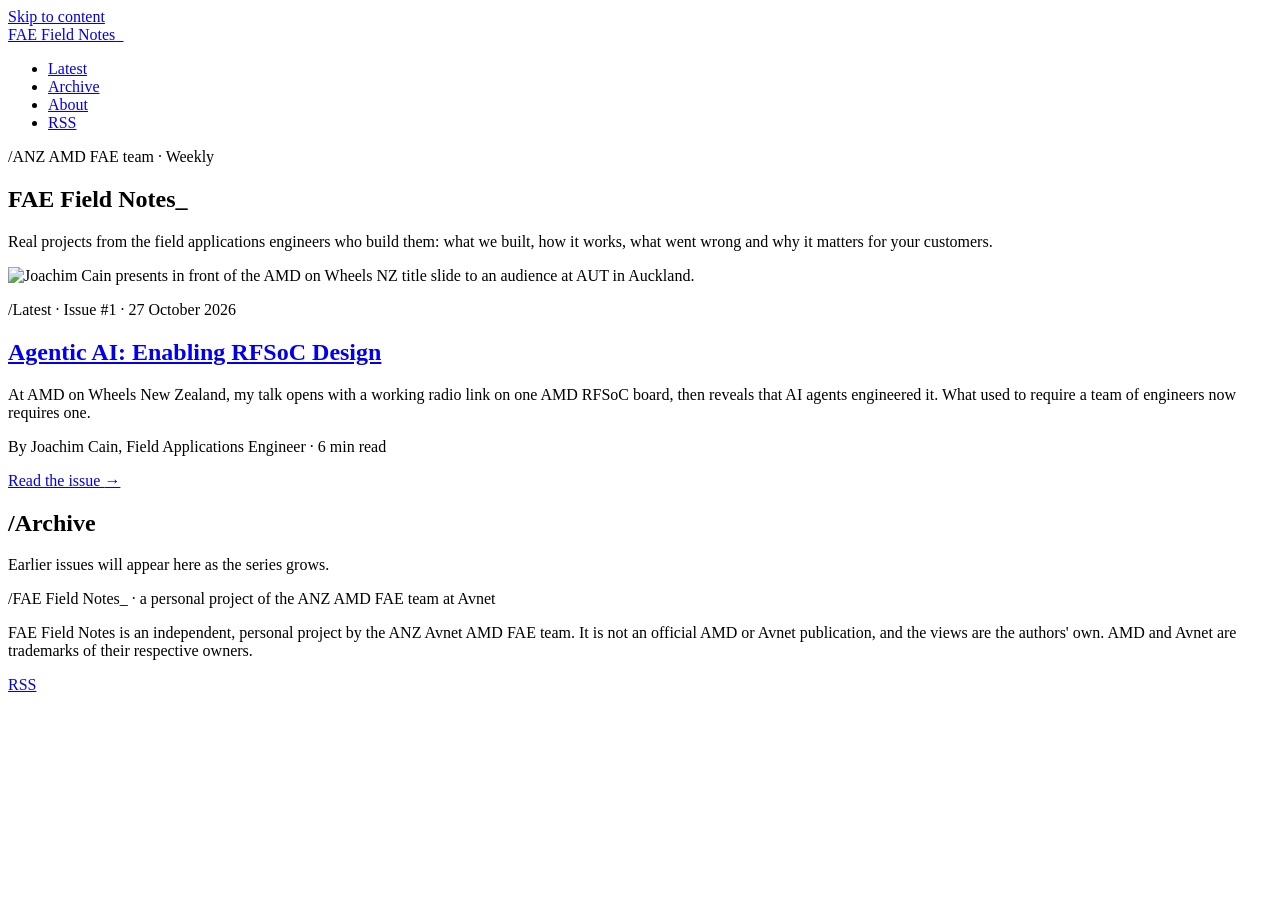
==== index.html @ 50558a1d "Publish 36fe0c4" ====
<!DOCTYPE html><html lang="en"><head><meta charset="utf-8"><meta name="viewport" content="width=device-width, initial-scale=1"><title>FAE Field Notes_ | ANZ AMD FAE team</title><meta name="description" content="Field notes from the ANZ AMD FAE team at Avnet: a personal project, not an official AMD or Avnet publication."><meta name="theme-color" content="#041646"><link rel="canonical" href="https://jcavnet.github.io/fae-field-notes/"><link rel="icon" type="image/svg+xml" href="/fae-field-notes/favicon.svg"><link rel="alternate" type="application/rss+xml" title="FAE Field Notes_" href="/fae-field-notes/rss.xml"><meta property="og:site_name" content="FAE Field Notes_"><meta property="og:type" content="website"><meta property="og:title" content="FAE Field Notes_"><meta property="og:description" content="Field notes from the ANZ AMD FAE team at Avnet: a personal project, not an official AMD or Avnet publication."><meta property="og:url" content="https://jcavnet.github.io/fae-field-notes/"><meta property="og:image" content="https://jcavnet.github.io/fae-field-notes/og-default.png"><meta name="twitter:card" content="summary_large_image"><link rel="stylesheet" href="/fae-field-notes/_astro/Base.CILeCdcV.css"></head><body><a class="skip-link" href="#main">Skip to content</a><header class="site-header"><div class="wrap"><a class="brand" href="/fae-field-notes/" aria-label="FAE Field Notes home"><span class="wordmark">FAE Field Notes<span class="cursor" aria-hidden="true">_</span></span></a><nav class="site-nav" aria-label="Main"><ul><li><a href="/fae-field-notes/" aria-current="page">Latest</a></li><li><a href="/fae-field-notes/#archive">Archive</a></li><li><a href="/fae-field-notes/about/">About</a></li><li><a href="/fae-field-notes/rss.xml">RSS</a></li></ul></nav></div></header><main id="main" tabindex="-1"><section class="band home-hero" aria-labelledby="home-title"><div class="wrap"><p class="kicker"><span class="slash" aria-hidden="true">/</span>ANZ AMD FAE team · Weekly</p><h1 id="home-title">FAE Field Notes<span class="cursor" aria-hidden="true">_</span></h1><p class="lede">Real projects from the field applications engineers who build them: what we built, how it works, what went wrong and why it matters for your customers.</p><article class="feature" aria-label="Latest issue"><div class="feature-media"><img src="/fae-field-notes/_astro/hero-aut-talk-title-slide.Bj5UjtzO_1DYxAY.webp" srcset="/fae-field-notes/_astro/hero-aut-talk-title-slide.Bj5UjtzO_jN7Hn.webp 640w, /fae-field-notes/_astro/hero-aut-talk-title-slide.Bj5UjtzO_1pHnPy.webp 960w, /fae-field-notes/_astro/hero-aut-talk-title-slide.Bj5UjtzO_ZzpG0V.webp 1440w" alt="Joachim Cain presents in front of the AMD on Wheels NZ title slide to an audience at AUT in Auckland." sizes="(min-width: 1180px) 640px, (min-width: 900px) 55vw, 100vw" loading="eager" fetchpriority="high" decoding="async" width="2000" height="1500"></div><div class="feature-body"><p class="kicker"><span class="slash" aria-hidden="true">/</span>Latest · Issue #1 · <time datetime="2026-10-27">27 October 2026</time></p><h2><a href="/fae-field-notes/issues/agentic-ai-enabling-rfsoc-design/">Agentic AI: Enabling RFSoC Design</a></h2><p>At AMD on Wheels New Zealand, my talk opens with a working radio link on one AMD RFSoC board, then reveals that AI agents engineered it. What used to require a team of engineers now requires one.</p><p class="byline">By Joachim Cain, Field Applications Engineer · 6 min read</p><a class="button" href="/fae-field-notes/issues/agentic-ai-enabling-rfsoc-design/" aria-hidden="true" tabindex="-1">Read the issue <span aria-hidden="true">→</span></a></div></article></div></section><section class="section" id="archive" aria-labelledby="archive-title"><div class="wrap"><h2 class="section-title" id="archive-title"><span class="slash" aria-hidden="true">/</span>Archive</h2><p class="empty">Earlier issues will appear here as the series grows.</p></div></section></main><footer class="site-footer"><div class="wrap"><p><span class="slash" aria-hidden="true">/</span>FAE Field Notes_ · a personal project of the ANZ AMD FAE team at Avnet</p><p class="disclaimer">FAE Field Notes is an independent, personal project by the ANZ Avnet AMD FAE team. It is not an official AMD or Avnet publication, and the views are the authors&#39; own. AMD and Avnet are trademarks of their respective owners.</p><p class="footer-cta"><a href="/fae-field-notes/rss.xml">RSS</a></p></div></footer></body></html>
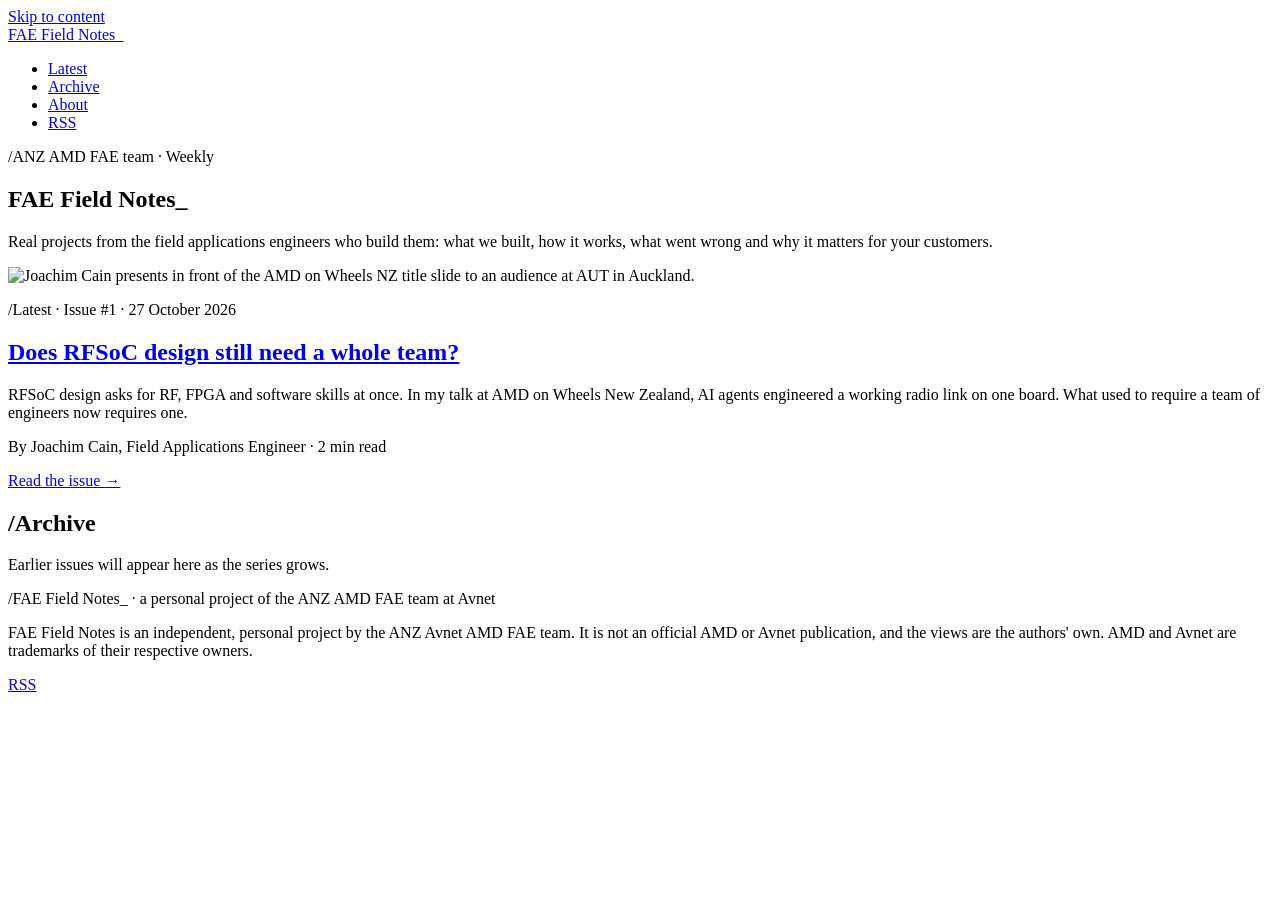
==== commit ab49b29a: "Publish ccc582f" ====
--- a/index.html
+++ b/index.html
@@ -1 +1 @@
-<!DOCTYPE html><html lang="en"><head><meta charset="utf-8"><meta name="viewport" content="width=device-width, initial-scale=1"><title>FAE Field Notes_ | ANZ AMD FAE team</title><meta name="description" content="Field notes from the ANZ AMD FAE team at Avnet: a personal project, not an official AMD or Avnet publication."><meta name="theme-color" content="#041646"><link rel="canonical" href="https://jcavnet.github.io/fae-field-notes/"><link rel="icon" type="image/svg+xml" href="/fae-field-notes/favicon.svg"><link rel="alternate" type="application/rss+xml" title="FAE Field Notes_" href="/fae-field-notes/rss.xml"><meta property="og:site_name" content="FAE Field Notes_"><meta property="og:type" content="website"><meta property="og:title" content="FAE Field Notes_"><meta property="og:description" content="Field notes from the ANZ AMD FAE team at Avnet: a personal project, not an official AMD or Avnet publication."><meta property="og:url" content="https://jcavnet.github.io/fae-field-notes/"><meta property="og:image" content="https://jcavnet.github.io/fae-field-notes/og-default.png"><meta name="twitter:card" content="summary_large_image"><link rel="stylesheet" href="/fae-field-notes/_astro/Base.CILeCdcV.css"></head><body><a class="skip-link" href="#main">Skip to content</a><header class="site-header"><div class="wrap"><a class="brand" href="/fae-field-notes/" aria-label="FAE Field Notes home"><span class="wordmark">FAE Field Notes<span class="cursor" aria-hidden="true">_</span></span></a><nav class="site-nav" aria-label="Main"><ul><li><a href="/fae-field-notes/" aria-current="page">Latest</a></li><li><a href="/fae-field-notes/#archive">Archive</a></li><li><a href="/fae-field-notes/about/">About</a></li><li><a href="/fae-field-notes/rss.xml">RSS</a></li></ul></nav></div></header><main id="main" tabindex="-1"><section class="band home-hero" aria-labelledby="home-title"><div class="wrap"><p class="kicker"><span class="slash" aria-hidden="true">/</span>ANZ AMD FAE team · Weekly</p><h1 id="home-title">FAE Field Notes<span class="cursor" aria-hidden="true">_</span></h1><p class="lede">Real projects from the field applications engineers who build them: what we built, how it works, what went wrong and why it matters for your customers.</p><article class="feature" aria-label="Latest issue"><div class="feature-media"><img src="/fae-field-notes/_astro/hero-aut-talk-title-slide.Bj5UjtzO_1DYxAY.webp" srcset="/fae-field-notes/_astro/hero-aut-talk-title-slide.Bj5UjtzO_jN7Hn.webp 640w, /fae-field-notes/_astro/hero-aut-talk-title-slide.Bj5UjtzO_1pHnPy.webp 960w, /fae-field-notes/_astro/hero-aut-talk-title-slide.Bj5UjtzO_ZzpG0V.webp 1440w" alt="Joachim Cain presents in front of the AMD on Wheels NZ title slide to an audience at AUT in Auckland." sizes="(min-width: 1180px) 640px, (min-width: 900px) 55vw, 100vw" loading="eager" fetchpriority="high" decoding="async" width="2000" height="1500"></div><div class="feature-body"><p class="kicker"><span class="slash" aria-hidden="true">/</span>Latest · Issue #1 · <time datetime="2026-10-27">27 October 2026</time></p><h2><a href="/fae-field-notes/issues/agentic-ai-enabling-rfsoc-design/">Agentic AI: Enabling RFSoC Design</a></h2><p>At AMD on Wheels New Zealand, my talk opens with a working radio link on one AMD RFSoC board, then reveals that AI agents engineered it. What used to require a team of engineers now requires one.</p><p class="byline">By Joachim Cain, Field Applications Engineer · 6 min read</p><a class="button" href="/fae-field-notes/issues/agentic-ai-enabling-rfsoc-design/" aria-hidden="true" tabindex="-1">Read the issue <span aria-hidden="true">→</span></a></div></article></div></section><section class="section" id="archive" aria-labelledby="archive-title"><div class="wrap"><h2 class="section-title" id="archive-title"><span class="slash" aria-hidden="true">/</span>Archive</h2><p class="empty">Earlier issues will appear here as the series grows.</p></div></section></main><footer class="site-footer"><div class="wrap"><p><span class="slash" aria-hidden="true">/</span>FAE Field Notes_ · a personal project of the ANZ AMD FAE team at Avnet</p><p class="disclaimer">FAE Field Notes is an independent, personal project by the ANZ Avnet AMD FAE team. It is not an official AMD or Avnet publication, and the views are the authors&#39; own. AMD and Avnet are trademarks of their respective owners.</p><p class="footer-cta"><a href="/fae-field-notes/rss.xml">RSS</a></p></div></footer></body></html>+<!DOCTYPE html><html lang="en"><head><meta charset="utf-8"><meta name="viewport" content="width=device-width, initial-scale=1"><title>FAE Field Notes_ | ANZ AMD FAE team</title><meta name="description" content="Field notes from the ANZ AMD FAE team at Avnet: a personal project, not an official AMD or Avnet publication."><meta name="theme-color" content="#041646"><link rel="canonical" href="https://jcavnet.github.io/fae-field-notes/"><link rel="icon" type="image/svg+xml" href="/fae-field-notes/favicon.svg"><link rel="alternate" type="application/rss+xml" title="FAE Field Notes_" href="/fae-field-notes/rss.xml"><meta property="og:site_name" content="FAE Field Notes_"><meta property="og:type" content="website"><meta property="og:title" content="FAE Field Notes_"><meta property="og:description" content="Field notes from the ANZ AMD FAE team at Avnet: a personal project, not an official AMD or Avnet publication."><meta property="og:url" content="https://jcavnet.github.io/fae-field-notes/"><meta property="og:image" content="https://jcavnet.github.io/fae-field-notes/og-default.png"><meta name="twitter:card" content="summary_large_image"><link rel="stylesheet" href="/fae-field-notes/_astro/Base.CILeCdcV.css"></head><body><a class="skip-link" href="#main">Skip to content</a><header class="site-header"><div class="wrap"><a class="brand" href="/fae-field-notes/" aria-label="FAE Field Notes home"><span class="wordmark">FAE Field Notes<span class="cursor" aria-hidden="true">_</span></span></a><nav class="site-nav" aria-label="Main"><ul><li><a href="/fae-field-notes/" aria-current="page">Latest</a></li><li><a href="/fae-field-notes/#archive">Archive</a></li><li><a href="/fae-field-notes/about/">About</a></li><li><a href="/fae-field-notes/rss.xml">RSS</a></li></ul></nav></div></header><main id="main" tabindex="-1"><section class="band home-hero" aria-labelledby="home-title"><div class="wrap"><p class="kicker"><span class="slash" aria-hidden="true">/</span>ANZ AMD FAE team · Weekly</p><h1 id="home-title">FAE Field Notes<span class="cursor" aria-hidden="true">_</span></h1><p class="lede">Real projects from the field applications engineers who build them: what we built, how it works, what went wrong and why it matters for your customers.</p><article class="feature" aria-label="Latest issue"><div class="feature-media"><img src="/fae-field-notes/_astro/hero-aut-talk-title-slide.Bj5UjtzO_1DYxAY.webp" srcset="/fae-field-notes/_astro/hero-aut-talk-title-slide.Bj5UjtzO_jN7Hn.webp 640w, /fae-field-notes/_astro/hero-aut-talk-title-slide.Bj5UjtzO_1pHnPy.webp 960w, /fae-field-notes/_astro/hero-aut-talk-title-slide.Bj5UjtzO_ZzpG0V.webp 1440w" alt="Joachim Cain presents in front of the AMD on Wheels NZ title slide to an audience at AUT in Auckland." sizes="(min-width: 1180px) 640px, (min-width: 900px) 55vw, 100vw" loading="eager" fetchpriority="high" decoding="async" width="2000" height="1500"></div><div class="feature-body"><p class="kicker"><span class="slash" aria-hidden="true">/</span>Latest · Issue #1 · <time datetime="2026-10-27">27 October 2026</time></p><h2><a href="/fae-field-notes/issues/agentic-ai-enabling-rfsoc-design/">Does RFSoC design still need a whole team?</a></h2><p>RFSoC design asks for RF, FPGA and software skills at once. In my talk at AMD on Wheels New Zealand, AI agents engineered a working radio link on one board. What used to require a team of engineers now requires one.</p><p class="byline">By Joachim Cain, Field Applications Engineer · 2 min read</p><a class="button" href="/fae-field-notes/issues/agentic-ai-enabling-rfsoc-design/" aria-hidden="true" tabindex="-1">Read the issue <span aria-hidden="true">→</span></a></div></article></div></section><section class="section" id="archive" aria-labelledby="archive-title"><div class="wrap"><h2 class="section-title" id="archive-title"><span class="slash" aria-hidden="true">/</span>Archive</h2><p class="empty">Earlier issues will appear here as the series grows.</p></div></section></main><footer class="site-footer"><div class="wrap"><p><span class="slash" aria-hidden="true">/</span>FAE Field Notes_ · a personal project of the ANZ AMD FAE team at Avnet</p><p class="disclaimer">FAE Field Notes is an independent, personal project by the ANZ Avnet AMD FAE team. It is not an official AMD or Avnet publication, and the views are the authors&#39; own. AMD and Avnet are trademarks of their respective owners.</p><p class="footer-cta"><a href="/fae-field-notes/rss.xml">RSS</a></p></div></footer></body></html>
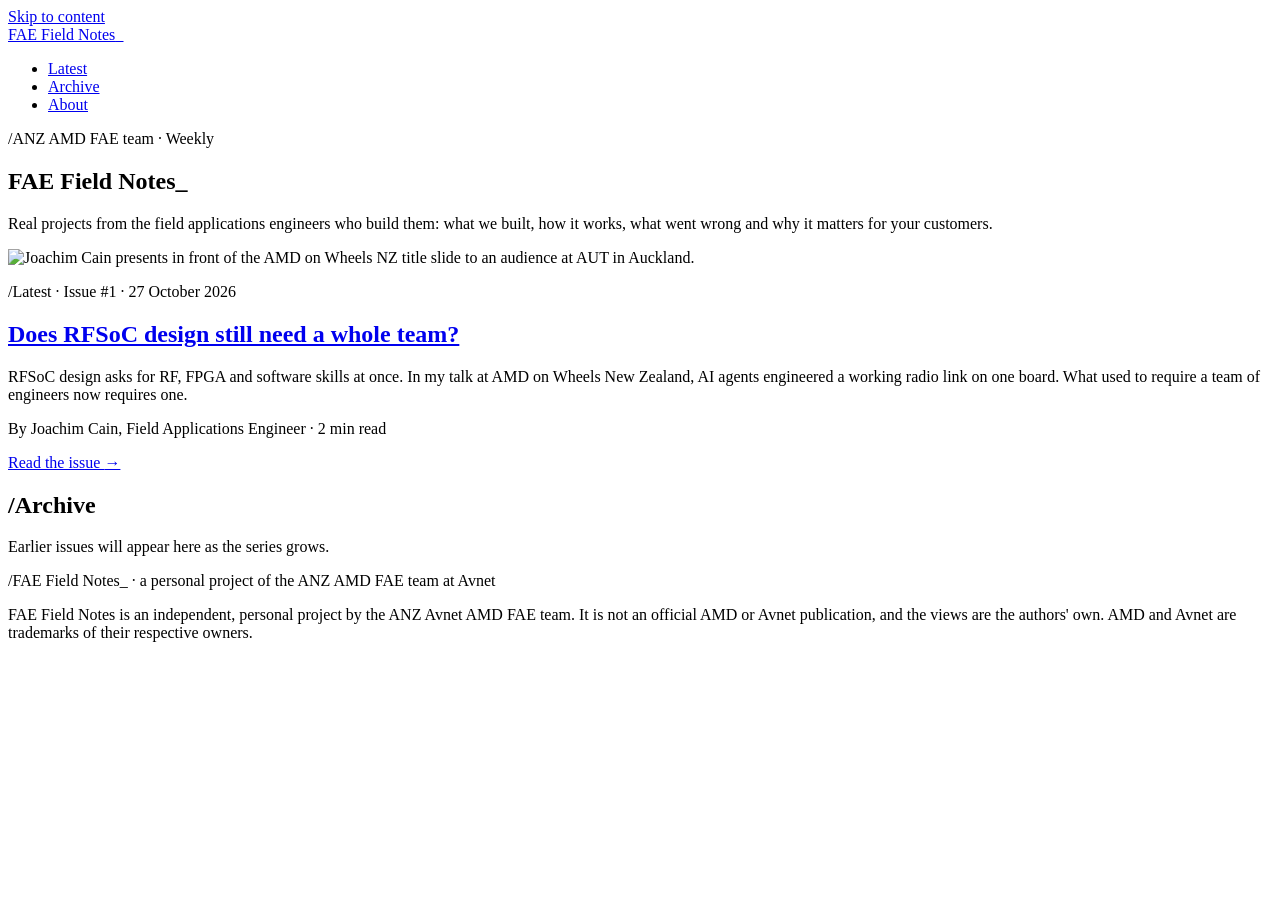
==== commit d64ffa9e: "Publish abc2636" ====
--- a/index.html
+++ b/index.html
@@ -1 +1 @@
-<!DOCTYPE html><html lang="en"><head><meta charset="utf-8"><meta name="viewport" content="width=device-width, initial-scale=1"><title>FAE Field Notes_ | ANZ AMD FAE team</title><meta name="description" content="Field notes from the ANZ AMD FAE team at Avnet: a personal project, not an official AMD or Avnet publication."><meta name="theme-color" content="#041646"><link rel="canonical" href="https://jcavnet.github.io/fae-field-notes/"><link rel="icon" type="image/svg+xml" href="/fae-field-notes/favicon.svg"><link rel="alternate" type="application/rss+xml" title="FAE Field Notes_" href="/fae-field-notes/rss.xml"><meta property="og:site_name" content="FAE Field Notes_"><meta property="og:type" content="website"><meta property="og:title" content="FAE Field Notes_"><meta property="og:description" content="Field notes from the ANZ AMD FAE team at Avnet: a personal project, not an official AMD or Avnet publication."><meta property="og:url" content="https://jcavnet.github.io/fae-field-notes/"><meta property="og:image" content="https://jcavnet.github.io/fae-field-notes/og-default.png"><meta name="twitter:card" content="summary_large_image"><link rel="stylesheet" href="/fae-field-notes/_astro/Base.CILeCdcV.css"></head><body><a class="skip-link" href="#main">Skip to content</a><header class="site-header"><div class="wrap"><a class="brand" href="/fae-field-notes/" aria-label="FAE Field Notes home"><span class="wordmark">FAE Field Notes<span class="cursor" aria-hidden="true">_</span></span></a><nav class="site-nav" aria-label="Main"><ul><li><a href="/fae-field-notes/" aria-current="page">Latest</a></li><li><a href="/fae-field-notes/#archive">Archive</a></li><li><a href="/fae-field-notes/about/">About</a></li><li><a href="/fae-field-notes/rss.xml">RSS</a></li></ul></nav></div></header><main id="main" tabindex="-1"><section class="band home-hero" aria-labelledby="home-title"><div class="wrap"><p class="kicker"><span class="slash" aria-hidden="true">/</span>ANZ AMD FAE team · Weekly</p><h1 id="home-title">FAE Field Notes<span class="cursor" aria-hidden="true">_</span></h1><p class="lede">Real projects from the field applications engineers who build them: what we built, how it works, what went wrong and why it matters for your customers.</p><article class="feature" aria-label="Latest issue"><div class="feature-media"><img src="/fae-field-notes/_astro/hero-aut-talk-title-slide.Bj5UjtzO_1DYxAY.webp" srcset="/fae-field-notes/_astro/hero-aut-talk-title-slide.Bj5UjtzO_jN7Hn.webp 640w, /fae-field-notes/_astro/hero-aut-talk-title-slide.Bj5UjtzO_1pHnPy.webp 960w, /fae-field-notes/_astro/hero-aut-talk-title-slide.Bj5UjtzO_ZzpG0V.webp 1440w" alt="Joachim Cain presents in front of the AMD on Wheels NZ title slide to an audience at AUT in Auckland." sizes="(min-width: 1180px) 640px, (min-width: 900px) 55vw, 100vw" loading="eager" fetchpriority="high" decoding="async" width="2000" height="1500"></div><div class="feature-body"><p class="kicker"><span class="slash" aria-hidden="true">/</span>Latest · Issue #1 · <time datetime="2026-10-27">27 October 2026</time></p><h2><a href="/fae-field-notes/issues/agentic-ai-enabling-rfsoc-design/">Does RFSoC design still need a whole team?</a></h2><p>RFSoC design asks for RF, FPGA and software skills at once. In my talk at AMD on Wheels New Zealand, AI agents engineered a working radio link on one board. What used to require a team of engineers now requires one.</p><p class="byline">By Joachim Cain, Field Applications Engineer · 2 min read</p><a class="button" href="/fae-field-notes/issues/agentic-ai-enabling-rfsoc-design/" aria-hidden="true" tabindex="-1">Read the issue <span aria-hidden="true">→</span></a></div></article></div></section><section class="section" id="archive" aria-labelledby="archive-title"><div class="wrap"><h2 class="section-title" id="archive-title"><span class="slash" aria-hidden="true">/</span>Archive</h2><p class="empty">Earlier issues will appear here as the series grows.</p></div></section></main><footer class="site-footer"><div class="wrap"><p><span class="slash" aria-hidden="true">/</span>FAE Field Notes_ · a personal project of the ANZ AMD FAE team at Avnet</p><p class="disclaimer">FAE Field Notes is an independent, personal project by the ANZ Avnet AMD FAE team. It is not an official AMD or Avnet publication, and the views are the authors&#39; own. AMD and Avnet are trademarks of their respective owners.</p><p class="footer-cta"><a href="/fae-field-notes/rss.xml">RSS</a></p></div></footer></body></html>+<!DOCTYPE html><html lang="en"><head><meta charset="utf-8"><meta name="viewport" content="width=device-width, initial-scale=1"><title>FAE Field Notes_ | ANZ AMD FAE team</title><meta name="description" content="Field notes from the ANZ AMD FAE team at Avnet: a personal project, not an official AMD or Avnet publication."><meta name="theme-color" content="#041646"><link rel="canonical" href="https://jcavnet.github.io/fae-field-notes/"><link rel="icon" type="image/svg+xml" href="/fae-field-notes/favicon.svg"><link rel="alternate" type="application/rss+xml" title="FAE Field Notes_" href="/fae-field-notes/rss.xml"><meta property="og:site_name" content="FAE Field Notes_"><meta property="og:type" content="website"><meta property="og:title" content="FAE Field Notes_"><meta property="og:description" content="Field notes from the ANZ AMD FAE team at Avnet: a personal project, not an official AMD or Avnet publication."><meta property="og:url" content="https://jcavnet.github.io/fae-field-notes/"><meta property="og:image" content="https://jcavnet.github.io/fae-field-notes/og-default.png"><meta name="twitter:card" content="summary_large_image"><link rel="stylesheet" href="/fae-field-notes/_astro/Base.pYidu7c2.css"></head><body><a class="skip-link" href="#main">Skip to content</a><header class="site-header"><div class="wrap"><a class="brand" href="/fae-field-notes/" aria-label="FAE Field Notes home"><span class="wordmark">FAE Field Notes<span class="cursor" aria-hidden="true">_</span></span></a><nav class="site-nav" aria-label="Main"><ul><li><a href="/fae-field-notes/" aria-current="page">Latest</a></li><li><a href="/fae-field-notes/#archive">Archive</a></li><li><a href="/fae-field-notes/about/">About</a></li></ul></nav></div></header><main id="main" tabindex="-1"><section class="band home-hero" aria-labelledby="home-title"><div class="wrap"><p class="kicker"><span class="slash" aria-hidden="true">/</span>ANZ AMD FAE team · Weekly</p><h1 id="home-title">FAE Field Notes<span class="cursor" aria-hidden="true">_</span></h1><p class="lede">Real projects from the field applications engineers who build them: what we built, how it works, what went wrong and why it matters for your customers.</p><article class="feature" aria-label="Latest issue"><div class="feature-media"><img src="/fae-field-notes/_astro/hero-aut-talk-title-slide.Bj5UjtzO_1DYxAY.webp" srcset="/fae-field-notes/_astro/hero-aut-talk-title-slide.Bj5UjtzO_jN7Hn.webp 640w, /fae-field-notes/_astro/hero-aut-talk-title-slide.Bj5UjtzO_1pHnPy.webp 960w, /fae-field-notes/_astro/hero-aut-talk-title-slide.Bj5UjtzO_ZzpG0V.webp 1440w" alt="Joachim Cain presents in front of the AMD on Wheels NZ title slide to an audience at AUT in Auckland." sizes="(min-width: 1180px) 640px, (min-width: 900px) 55vw, 100vw" loading="eager" fetchpriority="high" decoding="async" width="2000" height="1500"></div><div class="feature-body"><p class="kicker"><span class="slash" aria-hidden="true">/</span>Latest · Issue #1 · <time datetime="2026-10-27">27 October 2026</time></p><h2><a href="/fae-field-notes/issues/agentic-ai-enabling-rfsoc-design/">Does RFSoC design still need a whole team?</a></h2><p>RFSoC design asks for RF, FPGA and software skills at once. In my talk at AMD on Wheels New Zealand, AI agents engineered a working radio link on one board. What used to require a team of engineers now requires one.</p><p class="byline">By Joachim Cain, Field Applications Engineer · 2 min read</p><a class="button" href="/fae-field-notes/issues/agentic-ai-enabling-rfsoc-design/" aria-hidden="true" tabindex="-1">Read the issue <span aria-hidden="true">→</span></a></div></article></div></section><section class="section" id="archive" aria-labelledby="archive-title"><div class="wrap"><h2 class="section-title" id="archive-title"><span class="slash" aria-hidden="true">/</span>Archive</h2><p class="empty">Earlier issues will appear here as the series grows.</p></div></section></main><footer class="site-footer"><div class="wrap"><p><span class="slash" aria-hidden="true">/</span>FAE Field Notes_ · a personal project of the ANZ AMD FAE team at Avnet</p><p class="disclaimer">FAE Field Notes is an independent, personal project by the ANZ Avnet AMD FAE team. It is not an official AMD or Avnet publication, and the views are the authors&#39; own. AMD and Avnet are trademarks of their respective owners.</p></div></footer></body></html>
